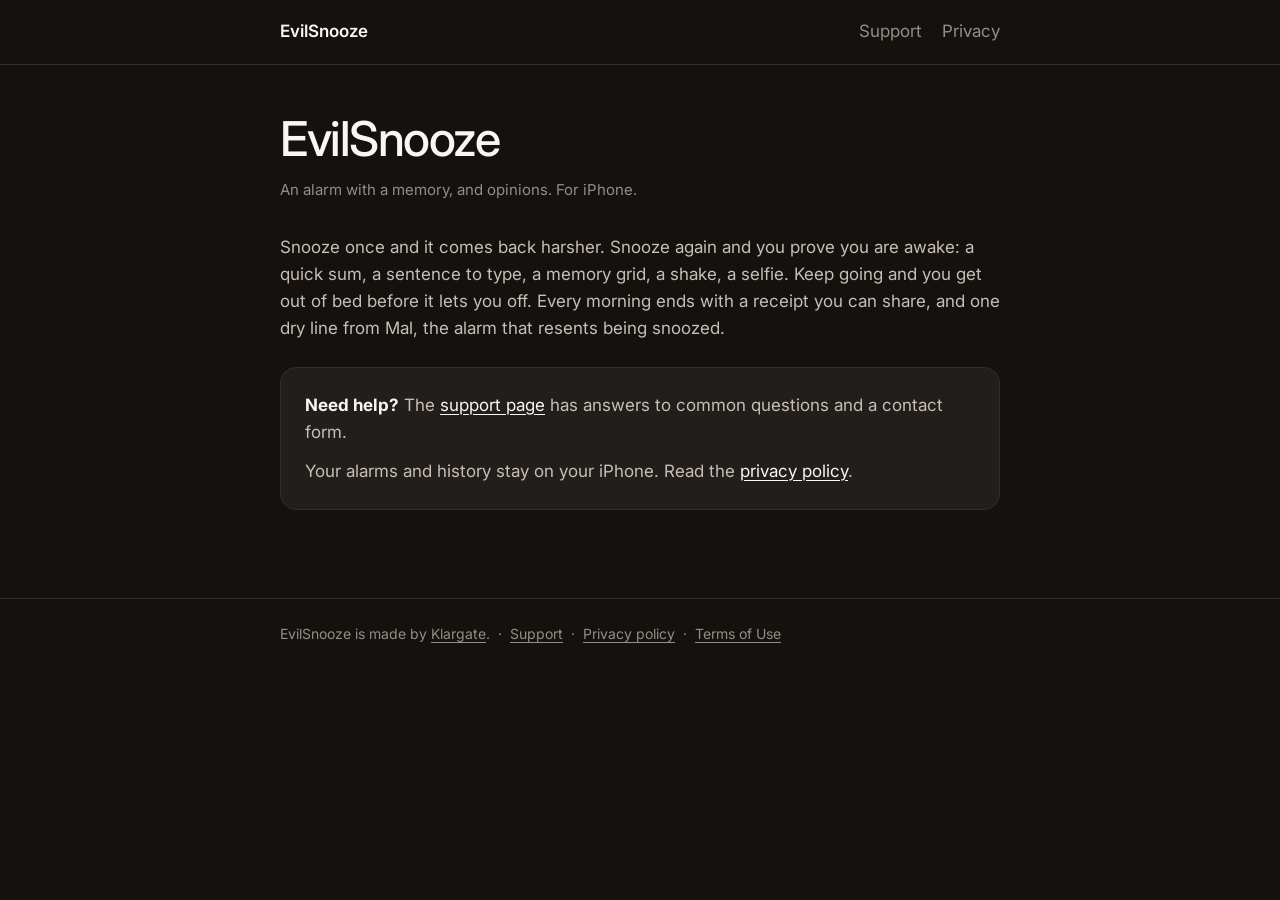
==== evilsnooze/index.html @ 3d607787 "evilsnooze: add support and privacy pages for the App Store listing Co-Authored-By: Claude Opus 5 (1" ====
<!DOCTYPE html>
<html lang="en">
<head>
<meta charset="UTF-8">
<meta name="viewport" content="width=device-width, initial-scale=1.0">
<title>EvilSnooze, the alarm that gets worse every snooze</title>
<meta name="description" content="An iPhone alarm whose snooze escalates: a siren, then tasks that prove you are up.">
<link rel="canonical" href="https://klargate.com/evilsnooze/">
<link rel="preconnect" href="https://fonts.googleapis.com">
<link rel="preconnect" href="https://fonts.gstatic.com" crossorigin>
<link href="https://fonts.googleapis.com/css2?family=Inter:wght@400;500;600&display=swap" rel="stylesheet">
<link rel="stylesheet" href="/evilsnooze/style.css">
</head>
<body>
<header><div class="wrap">
  <a class="brand" href="/evilsnooze/">EvilSnooze</a>
  <nav aria-label="EvilSnooze"><a href="/evilsnooze/support">Support</a><a href="/evilsnooze/privacy">Privacy</a></nav>
</div></header>
<main><div class="wrap">
  <h1>EvilSnooze</h1>
  <p class="meta">An alarm with a memory, and opinions. For iPhone.</p>
  <p>Snooze once and it comes back harsher. Snooze again and you prove you are awake: a quick sum, a sentence to type, a memory grid, a shake, a selfie. Keep going and you get out of bed before it lets you off. Every morning ends with a receipt you can share, and one dry line from Mal, the alarm that resents being snoozed.</p>
  <div class="card">
    <p><strong style="color:var(--ink)">Need help?</strong> The <a href="/evilsnooze/support">support page</a> has answers to common questions and a contact form.</p>
    <p style="margin:0">Your alarms and history stay on your iPhone. Read the <a href="/evilsnooze/privacy">privacy policy</a>.</p>
  </div>
</div></main>
<footer><div class="wrap">EvilSnooze is made by <a href="/">Klargate</a>. &nbsp;·&nbsp; <a href="/evilsnooze/support">Support</a> &nbsp;·&nbsp; <a href="/evilsnooze/privacy">Privacy policy</a> &nbsp;·&nbsp; <a href="https://www.apple.com/legal/internet-services/itunes/dev/stdeula/">Terms of Use</a></div></footer>
</body>
</html>
---- evilsnooze/style.css ----
/* EvilSnooze pages on klargate.com. Same dark-clay tokens as the Klargate site. */
:root{--canvas:#14110f;--surface-card:#221e1b;--hairline:#332d28;--ink:#faf7f2;--body:#c7bfb5;--muted:#968d83;--accent:#ff6b5a;--r-lg:16px;--r-pill:9999px}
*{box-sizing:border-box;margin:0;padding:0}
body{background:var(--canvas);color:var(--body);font:400 17px/1.6 Inter,-apple-system,BlinkMacSystemFont,"Segoe UI",Roboto,sans-serif;-webkit-font-smoothing:antialiased}
a{color:var(--ink);text-underline-offset:3px}
.wrap{max-width:760px;margin:0 auto;padding:0 20px}
header{border-bottom:1px solid var(--hairline)}
header .wrap{display:flex;justify-content:space-between;align-items:center;min-height:64px;gap:16px;flex-wrap:wrap}
header .brand{font-weight:600;color:var(--ink);text-decoration:none}
header nav a{color:var(--muted);text-decoration:none;margin-left:20px}
header nav a:hover,header nav a[aria-current]{color:var(--ink)}
main{padding:48px 0 64px}
h1{font-weight:500;font-size:clamp(32px,6vw,48px);line-height:1.1;letter-spacing:-.03em;color:var(--ink);margin-bottom:12px}
h2{font-weight:600;font-size:20px;color:var(--ink);margin:36px 0 10px}
p,li{margin-bottom:12px}
ul{padding-left:22px}
.meta{color:var(--muted);font-size:15px;margin-bottom:32px}
.card{background:var(--surface-card);border:1px solid var(--hairline);border-radius:var(--r-lg);padding:24px;margin:24px 0}
.btn{display:inline-block;background:var(--accent);color:#0a0a0a;font-weight:600;text-decoration:none;padding:14px 24px;border-radius:var(--r-pill);min-height:48px}
.btn:focus-visible,a:focus-visible{outline:2px solid var(--ink);outline-offset:3px}
footer{border-top:1px solid var(--hairline);color:var(--muted);font-size:14px;padding:24px 0 40px}
footer a{color:var(--muted)}
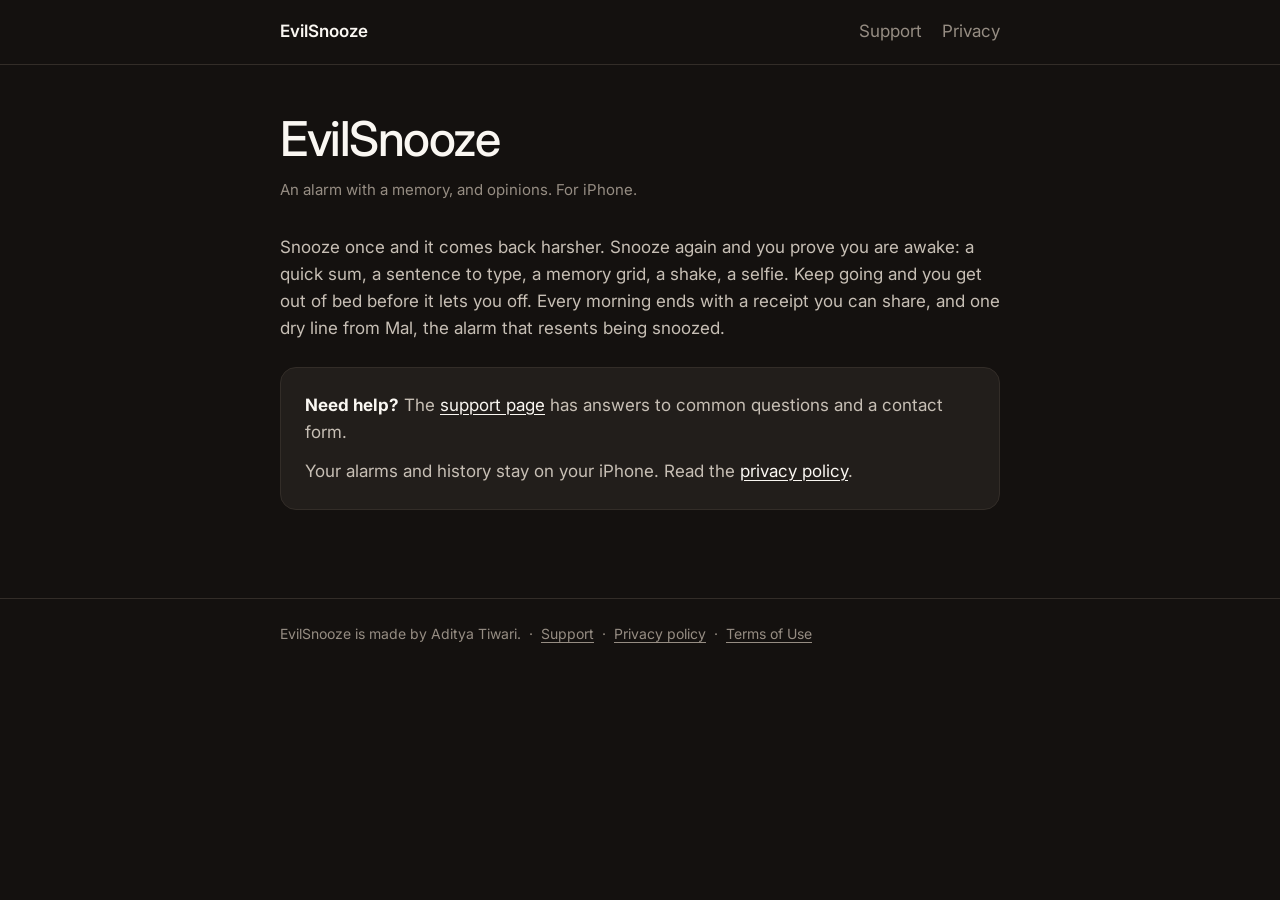
==== commit 4fa727c7: "evilsnooze: name the developer, Aditya Tiwari Klargate is only the host domain, not the developer.  " ====
--- a/evilsnooze/index.html
+++ b/evilsnooze/index.html
@@ -25,6 +25,6 @@
     <p style="margin:0">Your alarms and history stay on your iPhone. Read the <a href="/evilsnooze/privacy">privacy policy</a>.</p>
   </div>
 </div></main>
-<footer><div class="wrap">EvilSnooze is made by <a href="/">Klargate</a>. &nbsp;·&nbsp; <a href="/evilsnooze/support">Support</a> &nbsp;·&nbsp; <a href="/evilsnooze/privacy">Privacy policy</a> &nbsp;·&nbsp; <a href="https://www.apple.com/legal/internet-services/itunes/dev/stdeula/">Terms of Use</a></div></footer>
+<footer><div class="wrap">EvilSnooze is made by Aditya Tiwari. &nbsp;·&nbsp; <a href="/evilsnooze/support">Support</a> &nbsp;·&nbsp; <a href="/evilsnooze/privacy">Privacy policy</a> &nbsp;·&nbsp; <a href="https://www.apple.com/legal/internet-services/itunes/dev/stdeula/">Terms of Use</a></div></footer>
 </body>
 </html>
